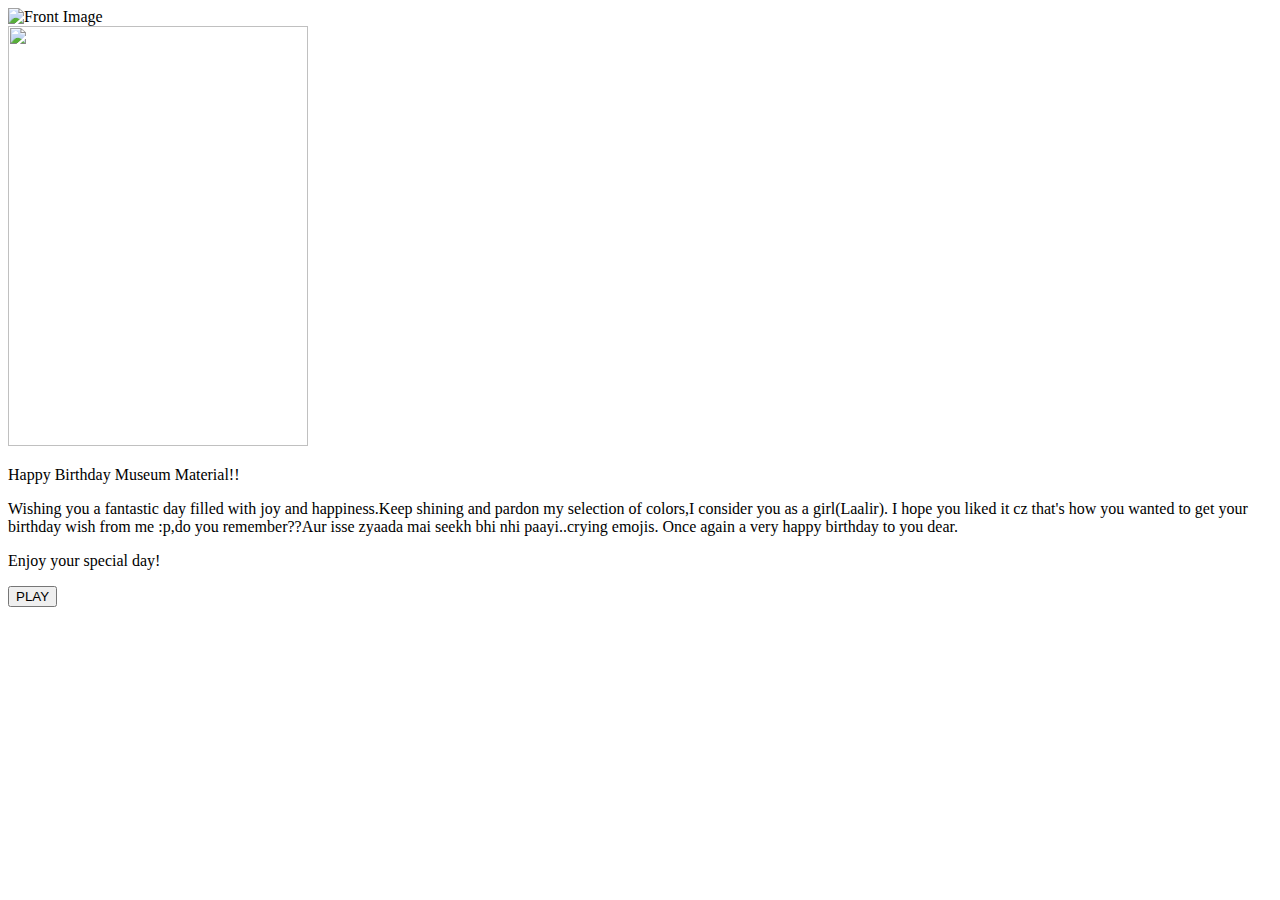
==== index.html @ 7bb1619c "added a commit" ====
<!DOCTYPE html>
<html lang="en">
<head>
    <meta charset="UTF-8">
    <meta name="viewport" content="width=device-width, initial-scale=1.0">
    <title>Birthday Card</title>
    <link rel="stylesheet" href="styles.css"> 
    
</head>
<body>
   
    <div class="card">
        <div class="front">
            
            <div class="imgset">
                <img src="https://th.bing.com/th/id/R.d35e670d76502e9faa6f99595877043c?rik=%2bzaSO7UW6S2IYQ&riu=http%3a%2f%2fimages.unsplash.com%2fphoto-1535141192574-5d4897c12636%3fixlib%3drb-1.2.1%26q%3d80%26fm%3djpg%26crop%3dentropy%26cs%3dtinysrgb%26w%3d1080%26fit%3dmax&ehk=JAewNjjZh0vEwIrQEFcPnH1Bo49Qg4lYaQYgFjvcee0%3d&risl=&pid=ImgRaw&r=0" alt="Front Image"> 
                
            </div>
        </div>
        <div class="back">
            <img src="toi moi.jpg" height="420" width="300">
        </div>
            <div class="text-container">
                <p id="head">Happy Birthday Museum Material!!</p>
                <p>Wishing you a fantastic day filled with joy and happiness.Keep shining and pardon my selection of colors,I consider you as a girl(Laalir).
                    I hope you liked it cz that's how you wanted to get your birthday wish from me :p,do you remember??Aur isse zyaada mai seekh bhi nhi paayi..crying emojis.
                    Once again a very happy birthday to you dear.
    

                </p>
                <p>Enjoy your special day!</p>
            
        </div>
        
    </div>
    <button id="play">PLAY</button>
    <script>
        let play = document.getElementById("play");
        function playMusic() {
            let audio = new  Audio("Upbeat-Birthday-Song.mp3");
            audio.play()
        }
        play.addEventListener("click",playMusic);
    </script>
    

   
    

</body>
</html>
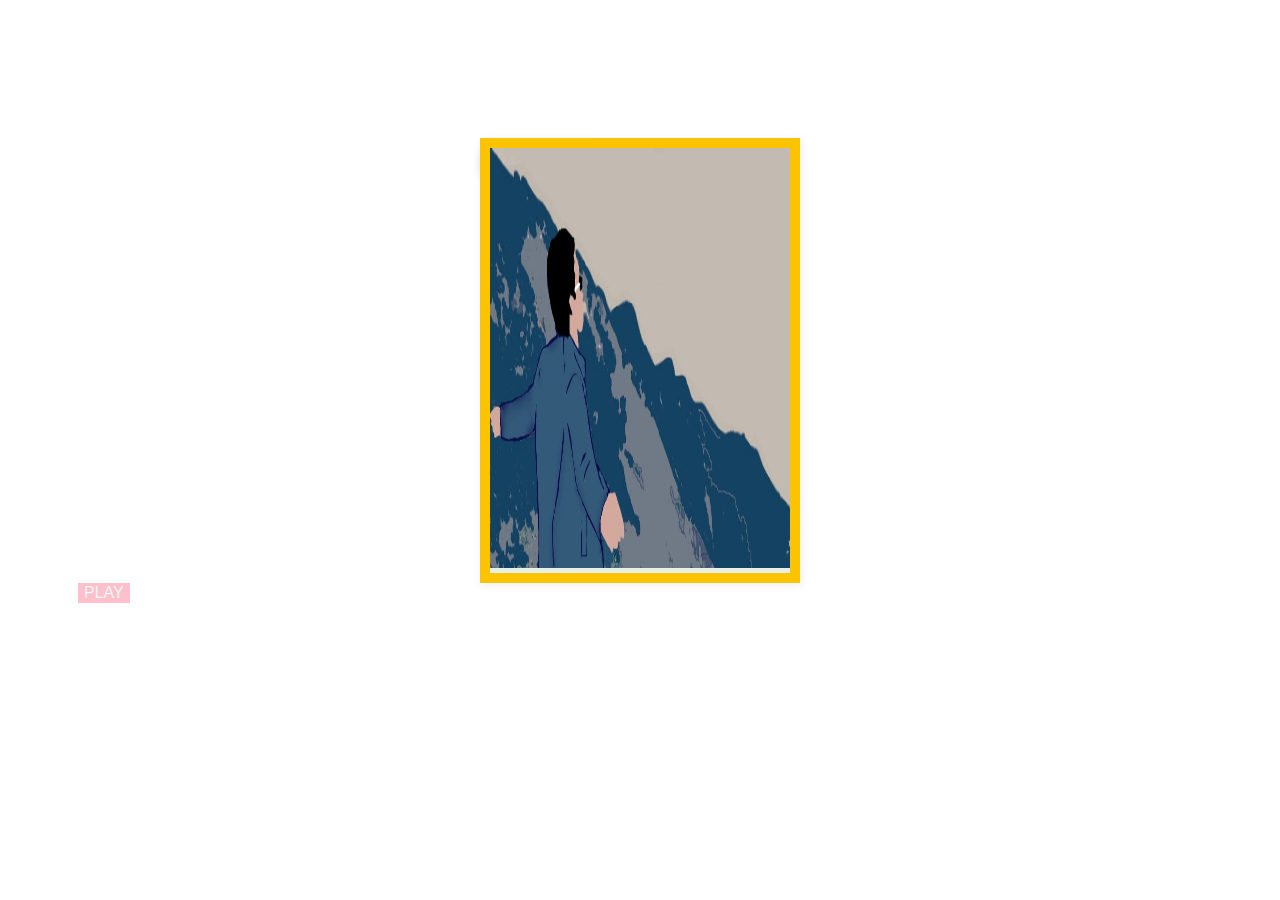
==== commit e12414af: "Update index.html" ====
--- a/index.html
+++ b/index.html
@@ -21,13 +21,11 @@
             <img src="toi moi.jpg" height="420" width="300">
         </div>
             <div class="text-container">
-                <p id="head">Happy Birthday Museum Material!!</p>
-                <p>Wishing you a fantastic day filled with joy and happiness.Keep shining and pardon my selection of colors,I consider you as a girl(Laalir).
-                    I hope you liked it cz that's how you wanted to get your birthday wish from me :p,do you remember??Aur isse zyaada mai seekh bhi nhi paayi..crying emojis.
-                    Once again a very happy birthday to you dear.
+                <p id="head">Happy Birthday !!</p>
+                
     
 
-                </p>
+                
                 <p>Enjoy your special day!</p>
             
         </div>
--- a/styles.css
+++ b/styles.css
@@ -0,0 +1,130 @@
+body{
+    height: 100%;
+    padding: 70px;
+    background-repeat: no-repeat;
+    background-attachment: fixed;
+    font-family:Arial, Helvetica, sans-serif;
+}
+.card{
+    position:relative;
+    width: 300px;
+    height: 425px;
+    border: 10px solid red;
+    margin: 60px auto 0 auto;
+    box-shadow: inset 10px 0px 15px 0px rgba(0,0,0,0.1);
+    background-image: linear-gradient(
+                    to bottom,
+     rgb(230, 92, 92),
+     rgba(228, 131, 132, 0.5)
+                     ),
+      url("https://wallpapercave.com/wp/wp5729701.jpg"); 
+
+     background-position: center;
+     background-repeat: no-repeat;
+     background-size: cover;
+     background-color: #e6f0e6;
+                   }
+.card .text-container {
+     width: 80%;
+     height: 80%;
+     margin: auto;
+                   }
+ .strikethrough {
+    text-decoration: line-through;
+                   }
+ .card .text-container #head {
+    font-size: 1.5em;
+     margin: 60px auto 60px auto;
+                   }
+.card p {
+     font-size: 1.0em;
+     line-height: 1.1;
+     font-family: "Nobile";
+     color: #331717;
+  font-style: italic;
+  text-align: center;
+  margin: 30px auto 0px auto;
+}
+.card .front {
+  position: absolute;
+  width: 100%;
+  height: 100%;
+  margin: -10px 0px 0px -10px;
+  border: 10px solid #fcc300;
+  backface-visibility: hidden;
+  background-color: #fcc300;
+  background-image: url("https://cdn.wallpapersafari.com/7/60/BZhzsa.jpg");
+  background-size: contain;
+  transform-style: preserve-3d;
+  transform-origin: 0% 50%;
+  transform: perspective(800px) rotateY(0deg);
+  transition: all 0.8s ease-in-out;
+}
+.card:hover .front {
+  transform: perspective(800px) rotateY(-170deg);
+  background-color: #41718d;
+}
+.card:hover .back {
+  transform: perspective(800px) rotateY(-170deg);
+  box-shadow: 7px 0px 5px 0px rgba(0, 0, 0, 0.3),
+    inset 2px 0px 15px 0px rgba(0, 0, 0, 0.1);
+  background-color: #d2dcd2;
+}
+.card .back {
+  position: absolute;
+  width: 100%;
+  height: 100%;
+  border: 10px solid #fcc300;
+  margin: -10px 0px 0px -10px;
+  backface-visibility: visible;
+  filter: drop-shadow(2px 2px 4px rgba(191, 180, 180, 0.236));
+  transform-style: preserve-3d;
+  transform-origin: 0% 50%;
+  transform: perspective(800px) rotateY(0deg);
+  transition: all 0.8s ease-in-out;
+  background-color: #e6f0e6;
+  box-shadow: 0px 0px 0px 0px rgba(0, 0, 0, 0.1);
+}
+
+.imgset {
+  position: relative;
+  z-index: 1;
+  margin-bottom: -215px;
+}
+.imgset img {
+  box-shadow: 0px 6px 11px 7px rgba(0, 0, 0, 0.22);
+  border-radius: 5px;
+}
+
+#play{
+    padding: 150x 32px;
+    background-color:pink;
+    border: none;
+    color:whitesmoke;
+    text-align: center;
+    text-decoration: none;
+    display: inline-block;
+    font-size: 16px;
+}
+@media screen and (max-width: 480px) {
+    .card {
+        width: 100%;
+        margin: 20px auto 0 auto;
+    }
+
+    .card .text-container {
+        width: 90%;
+    }
+
+    .card .text-container #head {
+        font-size: 1.2em;
+    }
+
+    .card p {
+        font-size: 0.9em;
+    }
+    .card .back{
+        width:35%;
+    }
+}
+
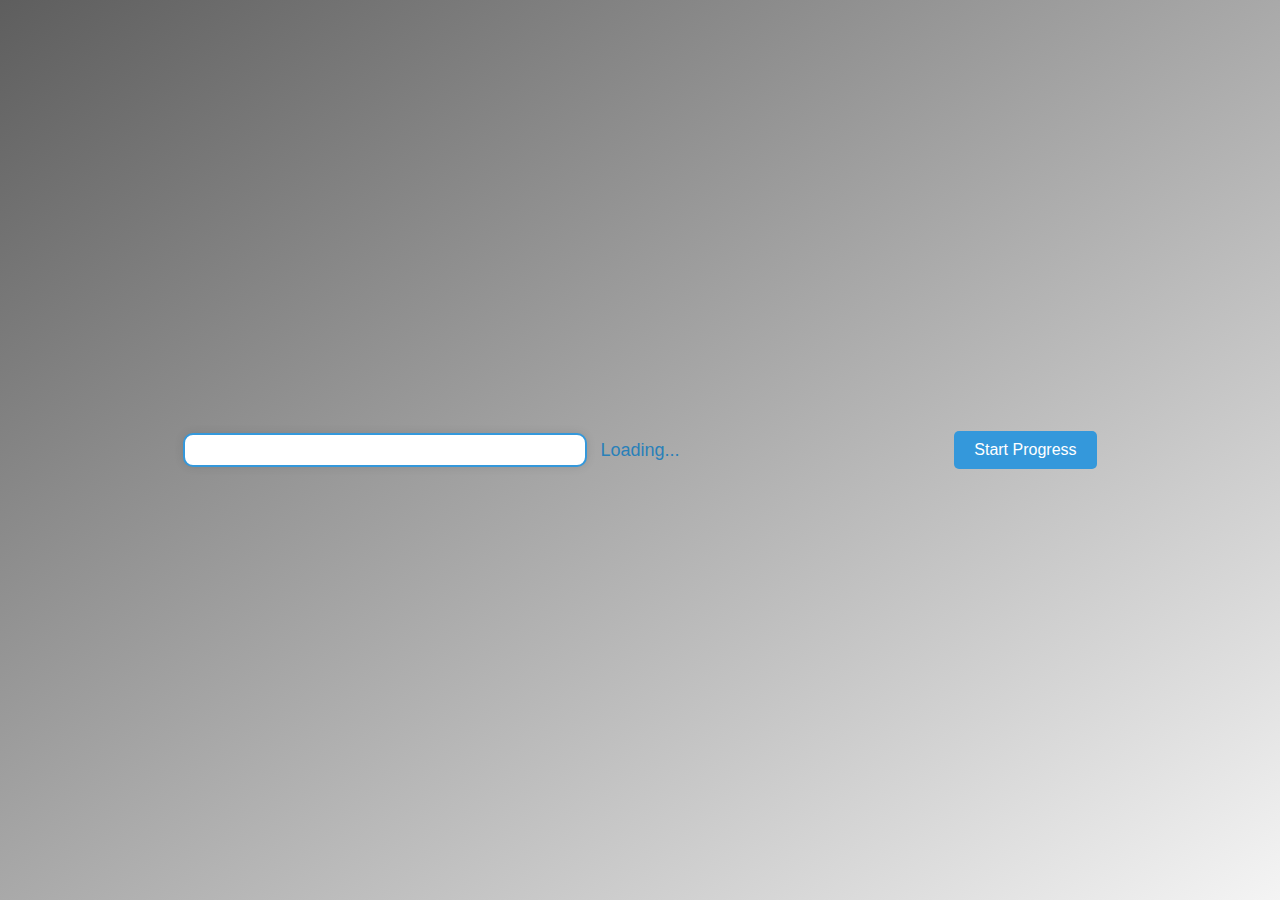
==== commit ad52c60b: "added a commit" ====
--- a/index.html
+++ b/index.html
@@ -1,49 +1,75 @@
 <!DOCTYPE html>
 <html lang="en">
 <head>
-    <meta charset="UTF-8">
-    <meta name="viewport" content="width=device-width, initial-scale=1.0">
-    <title>Birthday Card</title>
-    <link rel="stylesheet" href="styles.css"> 
-    
+  <meta charset="UTF-8">
+  <meta name="viewport" content="width=device-width, initial-scale=1.0">
+  <style>
+    body {
+      font-family: 'Arial', sans-serif;
+      display: flex;
+      justify-content: center;
+      align-items: center;
+      height: 100vh;
+      margin: 0;
+      background: linear-gradient(to bottom right, #5e5e5e, #f4f4f4);
+    }
+
+    .progress-container {
+      width: 90%;
+      max-width: 400px;
+      margin: 0 auto;
+      border: 2px solid #3498db;
+      border-radius: 10px;
+      overflow: hidden;
+      background-color: #fff;
+      box-shadow: 0 0 10px rgba(0, 0, 0, 0.1);
+    }
+
+    .progress-bar {
+      width: 0;
+      height: 30px;
+      background-color: #2ecc71;
+      text-align: center;
+      line-height: 30px;
+      color: white;
+      transition: width 0.5s ease-in-out;
+      border-radius: 8px;
+    }
+    .loading-text {
+      font-family: 'Lucida Sans', 'Lucida Sans Regular', 'Lucida Grande', 'Lucida Sans Unicode', Geneva, Verdana, sans-serif;
+      position: absolute;
+      top: 50%;
+      left: 50%;
+      transform: translate(-50%, -50%);
+      font-size: 18px;
+      color: #2980b9;
+    }
+
+    button {
+      display: block;
+      margin: 20px auto;
+      padding: 10px 20px;
+      font-size: 16px;
+      cursor: pointer;
+      background-color: #3498db;
+      color: white;
+      border: none;
+      border-radius: 5px;
+      transition: background-color 0.3s ease;
+    }
+    button:hover {
+      background-color: #2980b9;
+    }
+  </style>
 </head>
 <body>
-   
-    <div class="card">
-        <div class="front">
-            
-            <div class="imgset">
-                <img src="https://th.bing.com/th/id/R.d35e670d76502e9faa6f99595877043c?rik=%2bzaSO7UW6S2IYQ&riu=http%3a%2f%2fimages.unsplash.com%2fphoto-1535141192574-5d4897c12636%3fixlib%3drb-1.2.1%26q%3d80%26fm%3djpg%26crop%3dentropy%26cs%3dtinysrgb%26w%3d1080%26fit%3dmax&ehk=JAewNjjZh0vEwIrQEFcPnH1Bo49Qg4lYaQYgFjvcee0%3d&risl=&pid=ImgRaw&r=0" alt="Front Image"> 
-                
-            </div>
-        </div>
-        <div class="back">
-            <img src="toi moi.jpg" height="420" width="300">
-        </div>
-            <div class="text-container">
-                <p id="head">Happy Birthday !!</p>
-                
-    
+  <div class="progress-container">
+    <div class="progress-bar" id="myProgressBar">0%</div>
+    <div class="loading-text" id="loadingText">Loading...</div>
+  </div>
 
-                
-                <p>Enjoy your special day!</p>
-            
-        </div>
-        
-    </div>
-    <button id="play">PLAY</button>
-    <script>
-        let play = document.getElementById("play");
-        function playMusic() {
-            let audio = new  Audio("Upbeat-Birthday-Song.mp3");
-            audio.play()
-        }
-        play.addEventListener("click",playMusic);
-    </script>
-    
+  <button onclick="startProgress()">Start Progress</button>
 
-   
-    
-
+  <script src="script.js"></script>
 </body>
 </html>
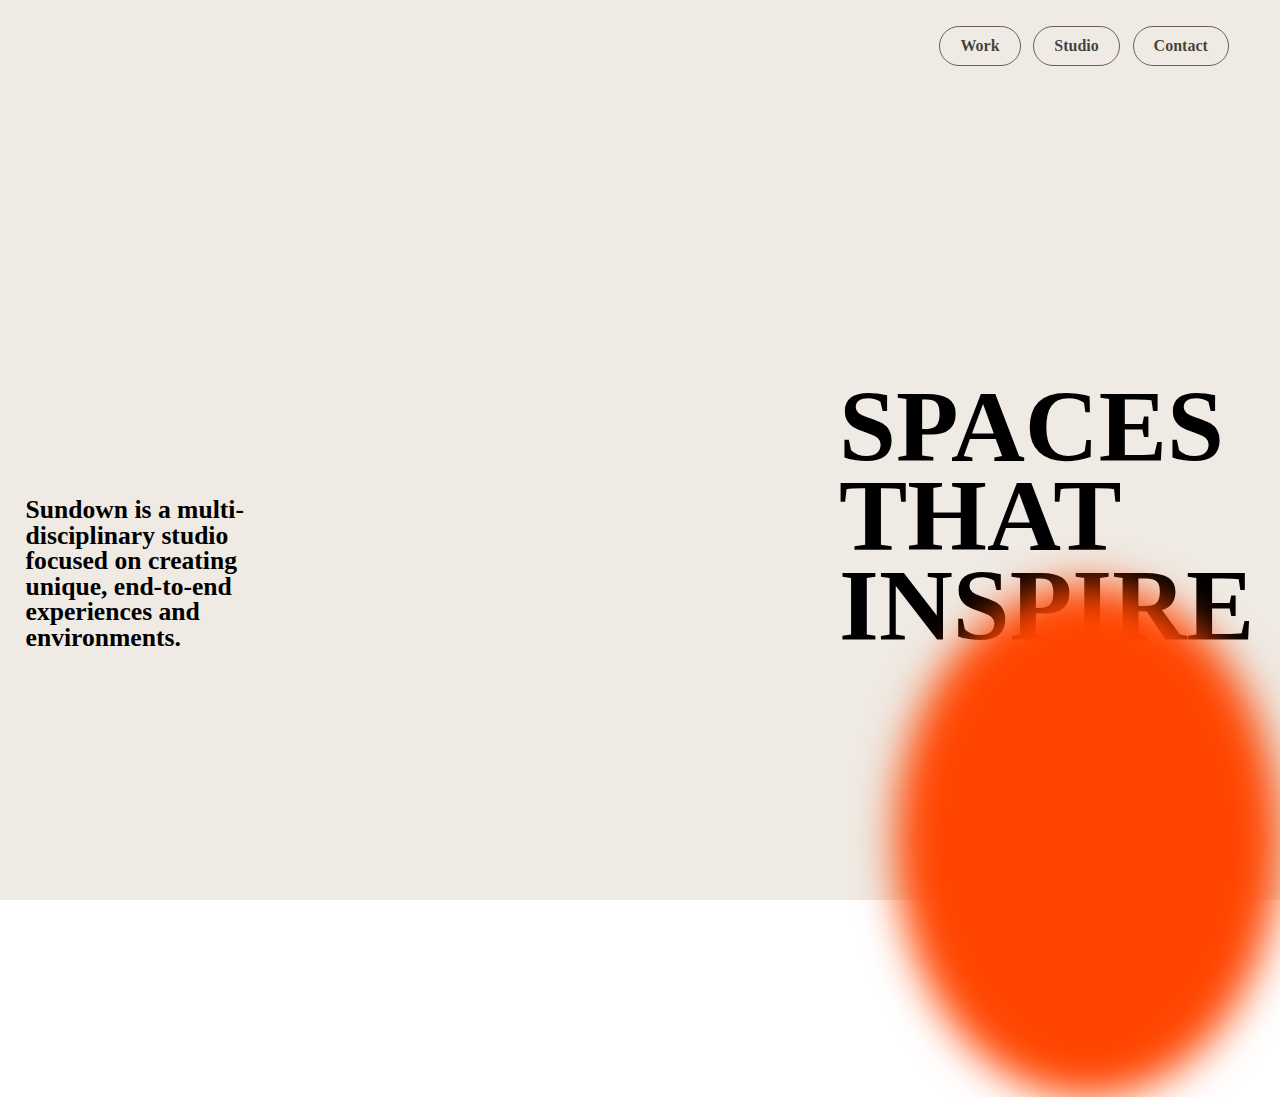
==== commit f4fa8d48: "Add files via upload" ====
--- a/index.html
+++ b/index.html
@@ -1,75 +1,44 @@
 <!DOCTYPE html>
 <html lang="en">
 <head>
-  <meta charset="UTF-8">
-  <meta name="viewport" content="width=device-width, initial-scale=1.0">
-  <style>
-    body {
-      font-family: 'Arial', sans-serif;
-      display: flex;
-      justify-content: center;
-      align-items: center;
-      height: 100vh;
-      margin: 0;
-      background: linear-gradient(to bottom right, #5e5e5e, #f4f4f4);
-    }
-
-    .progress-container {
-      width: 90%;
-      max-width: 400px;
-      margin: 0 auto;
-      border: 2px solid #3498db;
-      border-radius: 10px;
-      overflow: hidden;
-      background-color: #fff;
-      box-shadow: 0 0 10px rgba(0, 0, 0, 0.1);
-    }
-
-    .progress-bar {
-      width: 0;
-      height: 30px;
-      background-color: #2ecc71;
-      text-align: center;
-      line-height: 30px;
-      color: white;
-      transition: width 0.5s ease-in-out;
-      border-radius: 8px;
-    }
-    .loading-text {
-      font-family: 'Lucida Sans', 'Lucida Sans Regular', 'Lucida Grande', 'Lucida Sans Unicode', Geneva, Verdana, sans-serif;
-      position: absolute;
-      top: 50%;
-      left: 50%;
-      transform: translate(-50%, -50%);
-      font-size: 18px;
-      color: #2980b9;
-    }
-
-    button {
-      display: block;
-      margin: 20px auto;
-      padding: 10px 20px;
-      font-size: 16px;
-      cursor: pointer;
-      background-color: #3498db;
-      color: white;
-      border: none;
-      border-radius: 5px;
-      transition: background-color 0.3s ease;
-    }
-    button:hover {
-      background-color: #2980b9;
-    }
-  </style>
+    <meta charset="UTF-8">
+    <meta name="viewport" content="width=device-width, initial-scale=1.0">
+    <title>Document</title>
+    <link rel="stylesheet" href="styles.css">
 </head>
 <body>
-  <div class="progress-container">
-    <div class="progress-bar" id="myProgressBar">0%</div>
-    <div class="loading-text" id="loadingText">Loading...</div>
-  </div>
+    <div id="main">
+        <div id="page1">
+        <div id="nav">
+            <img src="https://assets-global.website-files.com/64d3dd9edfb41666c35b15b7/64d3dd9edfb41666c35b15c2_Sundown%20logo.svg" alt="">
+            <div id="nav2">
+                <h4><a href="#">Work</a></h4>
+                <h4><a href="#">Studio</a></h4>
+                <h4><a href="#">Contact</a></h4>
+                </div>
+                </div>
+                <div id="center">
 
-  <button onclick="startProgress()">Start Progress</button>
+    
+                <div id="left">
+                    <h3>Sundown is a multi-disciplinary studio focused on creating unique, end-to-end experiences and environments.</h3>
+                </div>
+                <div id="right">
+                    <h1>SPACES<br>
+                        THAT<br>
+                        INSPIRE<br></h1></div>
+                        </div>
+                        <div id="circle">
+                            
+                        </div>
+                        <video autoplay loop muted src="https://download-video.akamaized.net/v3-1/playback/bdb3a683-9706-4177-8ca4-48dfe2703fac/c72af10b?__token__=st=1704283331~exp=1704297731~acl=%2Fv3-1%2Fplayback%2Fbdb3a683-9706-4177-8ca4-48dfe2703fac%2Fc72af10b%2A~hmac=04d71934f65d4b16f190f5e60f45c0fbe0e0659841588923bf4d5fdfa07b9ca8&r=dXMtd2VzdDE%3D"></video>
+    
+                        
+            </div>
 
-  <script src="script.js"></script>
+        
+        
+    <script src="script.js"></script>
+    
 </body>
-</html>
+</html>--- a/styles.css
+++ b/styles.css
@@ -0,0 +1,103 @@
+*{
+    margin:0;
+    padding:0;
+    box-sizing:border-box;
+    font-family:'Gilroy';
+}
+
+html,body{
+    height:100%;
+    width:100%;
+}
+#page1{
+   min-height:100vh;
+    width:100%;
+    background-color:#efeae3;
+    position:relative;
+    padding:0 2vw;
+}
+#nav{
+    padding:2vw 2vw;
+    width:100%;
+    /*background-color:red;*/
+    display:flex;
+    align-items:center;
+    justify-content: space-between;
+}
+#nav2{
+    display:flex;
+    align-items:center;
+    gap: 1vw;
+
+}
+
+#nav2 h4{
+    padding:10px 20px;
+    border:1px solid rgb(106, 95, 95);
+    border-radius:50px;
+    position:relative;
+    overflow: hidden;
+
+}
+#nav2 h4::after{
+    content:"";
+    position:absolute;
+    height: 100%;
+    width:100%;
+    background-color: black;
+    left:0%;
+    bottom:-100%;
+    border-radius:50%;
+    transition:all ease 0.3s;
+    
+
+}
+#nav2 h4:hover::after{
+    bottom: 0;
+    border-radius: 0;
+}
+#nav2 h4 a{
+    color:#000000bb;
+    text-decoration: none;
+    position:relative;
+    z-index: 9;
+}
+#nav2 h4:hover a{
+    color:white;
+}
+#center{
+    height:65vh;
+    width:100%;
+   /* background-color:orange;*/
+    display:flex;
+    align-items:flex-end;
+    justify-content: space-between;
+    padding-bottom: 2vw;
+}
+#left h3{
+    width:20vw;
+    font-size:2vw;
+    line-height: 2vw;
+}
+#center h1{
+    font-size:8vw;
+    line-height: 7vw;
+}
+#page1 video{
+    position:relative;
+    width:100%;
+    border-radius: 30px;
+    margin-top: 4px;
+}
+#circle{
+    height:40vw;
+    width:30vw;
+    position:absolute;
+    border-radius:50%;
+    border-top-left-radius: 50%;
+    border-bottom-right-radius:50% ;
+    background-color: orangered;
+    filter:blur(20px);
+    right:0vh;
+    top:65vh;
+}